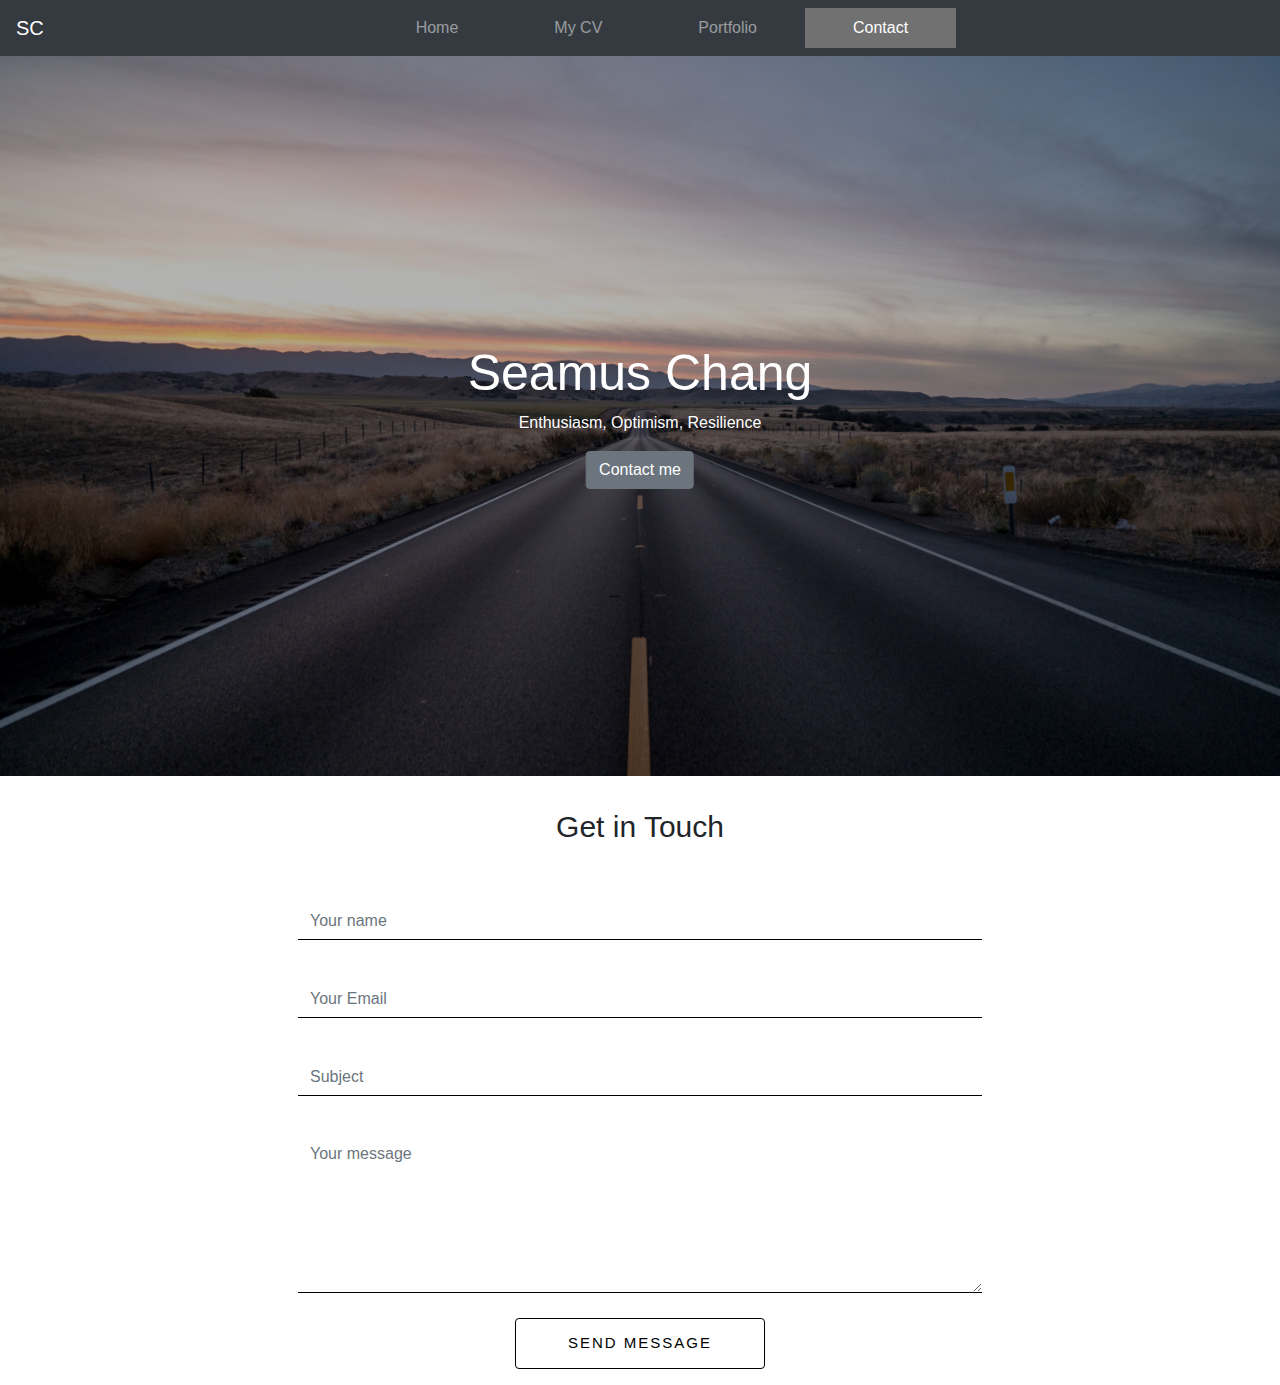
==== contact.html @ 1c6c8531 "Contact Done" ====
<!DOCTYPE html>
<html lang="en">
  <head>
    <meta charset="UTF-8" />
    <meta name="viewport" content="width=device-width, initial-scale=1.0" />
    <title>Contact</title>
    <link rel="stylesheet" href="style.css" />
    <link rel="stylesheet" href="bootstrap.min.css" />
  </head>
  <body>
    <style>
      body,
      html {
        height: 100%;
        margin: 0;
        font-family: Arial, Helvetica, sans-serif;
      }
    </style>
    <nav class="navbar navbar-expand-lg sticky-top navbar-dark bg-dark">
      <a class="navbar-brand" href="#">SC</a>
      <button
        class="navbar-toggler"
        type="button"
        data-toggle="collapse"
        data-target="#navbarNavAltMarkup"
        aria-controls="navbarNavAltMarkup"
        aria-expanded="false"
        aria-label="Toggle navigation"
      >
        <span class="navbar-toggler-icon"></span>
      </button>
      <div
        class="collapse navbar-collapse justify-content-center"
        id="navbarNavAltMarkup"
      >
        <div class="navbar-nav">
          <a class="nav-item nav-link px-5" href="#"
            >Home <span class="sr-only">(current)</span></a
          >
          <a class="nav-item nav-link px-5" href="myCV.html">My CV</a>
          <a class="nav-item nav-link px-5" href="portfolio.html">Portfolio</a>
          <a class="nav-item nav-link px-5 active" href="#">Contact</a>
        </div>
      </div>
    </nav>
    <div class="hero-image">
      <div class="hero-text">
        <h1 style="font-size: 50px">Seamus Chang</h1>
        <p>Enthusiasm, Optimism, Resilience</p>
        <a href="#form" type="button" class="btn btn-secondary">Contact me</a>
      </div>
    </div>

    <div class="container pt-2" id="form">
      <div class="row">
        <div class="col-xs-12 col-sm-12 col-md-12 col-lg-12 text-center">
          <h2 class="form-title">Get in Touch</h2>
        </div>
      </div>

      <div class="row">
        <div class="col-xs-12 col-sm-12 col-md-12 col-lg-12">
          <form
            id="contact-form"
            name="myForm"
            class="form"
            action="#"
            onsubmit="return validateForm()"
            method="POST"
            role="form"
          >
            <div class="form-group">
              <label class="form-label" id="nameLabel" for="name"></label>
              <input
                type="text"
                class="form-control"
                id="name"
                name="name"
                placeholder="Your name"
                tabindex="1"
              />
            </div>

            <div class="form-group">
              <label class="form-label" id="emailLabel" for="email"></label>
              <input
                type="email"
                class="form-control"
                id="email"
                name="email"
                placeholder="Your Email"
                tabindex="2"
              />
            </div>

            <div class="form-group">
              <label class="form-label" id="subjectLabel" for="sublect"></label>
              <input
                type="text"
                class="form-control"
                id="subject"
                name="subject"
                placeholder="Subject"
                tabindex="3"
              />
            </div>

            <div class="form-group">
              <label class="form-label" id="messageLabel" for="message"></label>
              <textarea
                rows="6"
                cols="60"
                name="message"
                class="form-control"
                id="message"
                placeholder="Your message"
                tabindex="4"
              ></textarea>
            </div>

            <div class="text-center margin-top-25 pb-3">
              <button type="submit" class="btn btn-mod btn-border btn-large">
                Send Message
              </button>
            </div>
          </form>
          <!-- End form -->
        </div>
        <!-- End col -->
      </div>
      <!-- End row -->
    </div>
  </body>
</html>
---- style.css ----
/* Nav bar` */
.site-header {
  background-color: rgba(0, 0, 0, 0.85);
  -webkit-backdrop-filter: saturate(180%) blur(20px);
  backdrop-filter: saturate(180%) blur(20px);
}
.site-header a {
  color: #999;
  transition: ease-in-out color 0.15s;
}
.site-header a:hover {
  color: #fff;
  text-decoration: none;
}

* {
  box-sizing: border-box;
}

/* Slideshow container */
.slideshow-container {
  max-width: 1000px;
  position: relative;
  margin: auto;
}

/* Hide the images by default */
.mySlides {
  display: none;
}

/* Next & previous buttons */
.prev,
.next {
  cursor: pointer;
  position: absolute;
  top: 50%;
  width: auto;
  margin-top: -22px;
  padding: 16px;
  color: white;
  font-weight: bold;
  font-size: 18px;
  transition: 0.6s ease;
  border-radius: 0 3px 3px 0;
  user-select: none;
}

/* Position the "next button" to the right */
.next {
  right: 0;
  border-radius: 3px 0 0 3px;
}

/* On hover, add a black background color with a little bit see-through */
.prev:hover,
.next:hover {
  background-color: rgba(0, 0, 0, 0.8);
}

/* Caption text */
.text {
  color: #f2f2f2;
  font-size: 15px;
  padding: 8px 12px;
  position: absolute;
  bottom: 8px;
  width: 100%;
  text-align: center;
}

/* Number text (1/3 etc) */
.numbertext {
  color: #f2f2f2;
  font-size: 12px;
  padding: 8px 12px;
  position: absolute;
  top: 0;
}

/* The dots/bullets/indicators */
.dot {
  cursor: pointer;
  height: 15px;
  width: 15px;
  margin: 0 2px;
  background-color: #bbb;
  border-radius: 50%;
  display: inline-block;
  transition: background-color 0.6s ease;
}

.active,
.dot:hover {
  background-color: #717171;
}

/* Fading animation */
.fade {
  -webkit-animation-name: fade;
  -webkit-animation-duration: 1.5s;
  animation-name: fade;
  animation-duration: 1.5s;
}

@-webkit-keyframes fade {
  from {
    opacity: 0.4;
  }
  to {
    opacity: 1;
  }
}

@keyframes fade {
  from {
    opacity: 0.4;
  }
  to {
    opacity: 1;
  }
}

/* Portfolio */

/* Contact */

.hero-image {
  background-image: linear-gradient(rgba(0, 0, 0, 0.301), rgba(0, 0, 0, 0.301)),
    url("img/photo/landscape.jpg");
  height: 80%;
  background-position: center;
  background-repeat: no-repeat;
  background-size: cover;
  position: relative;
}

.hero-text {
  text-align: center;
  position: absolute;
  top: 50%;
  left: 50%;
  transform: translate(-50%, -50%);
  color: white;
}

.hero-text button {
  border: none;
  outline: 0;
  display: inline-block;
  padding: 10px 25px;
  color: black;
  background-color: #ddd;
  text-align: center;
  cursor: pointer;
}

.hero-text button:hover {
  background-color: #555;
  color: white;
}

#success-message {
  opacity: 0;
}

.col-xs-12.col-sm-12.col-md-12.col-lg-12 {
  padding: 0 20% 0 20%;
}

.margin-top-25 {
  margin-top: 25px;
}

.form-title {
  padding: 25px;
  font-size: 30px;
  font-weight: 300;
  font-family: "Helvetica Neue", Helvetica, Arial, sans-serif;
}

.form-group .form-control {
  -webkit-box-shadow: none;
  border-bottom: 1px;
  border-style: none none solid none;
  border-radius: 0;
  border-color: #000;
}

.form-group .form-control:focus {
  box-shadow: none;
  border-width: 0 0 2px 0;
  border-color: #000;
}

textarea {
  resize: none;
}

.btn-mod.btn-large {
  height: auto;
  padding: 13px 52px;
  font-size: 15px;
}

.btn-mod.btn-border {
  color: #000000;
  border: 1px solid #000000;
  background: transparent;
}

.btn-mod,
a.btn-mod {
  -webkit-box-sizing: border-box;
  -moz-box-sizing: border-box;
  box-sizing: border-box;
  padding: 4px 13px;
  color: #fff;
  background: rgba(34, 34, 34, 0.9);
  border: 1px solid transparent;
  font-size: 11px;
  font-weight: 400;
  text-transform: uppercase;
  text-decoration: none;
  letter-spacing: 2px;
  -webkit-border-radius: 0;
  -moz-border-radius: 0;
  border-radius: 0;
  -webkit-box-shadow: none;
  -moz-box-shadow: none;
  box-shadow: none;
  -webkit-transition: all 0.2s cubic-bezier(0, 0, 0.58, 1);
  -moz-transition: all 0.2s cubic-bezier(0, 0, 0.58, 1);
  -o-transition: all 0.2s cubic-bezier(0, 0, 0.58, 1);
  -ms-transition: all 0.2s cubic-bezier(0, 0, 0.58, 1);
  transition: all 0.2s cubic-bezier(0, 0, 0.58, 1);
}

.btn-mod.btn-border:hover,
.btn-mod.btn-border:active,
.btn-mod.btn-border:focus,
.btn-mod.btn-border:active:focus {
  color: #fff;
  border-color: #000;
  background: #000;
  outline: none;
}

@media only screen and (max-width: 500px) {
  .btn-mod.btn-large {
    padding: 6px 16px;
    font-size: 11px;
  }

  .form-title {
    font-size: 20px;
  }
}
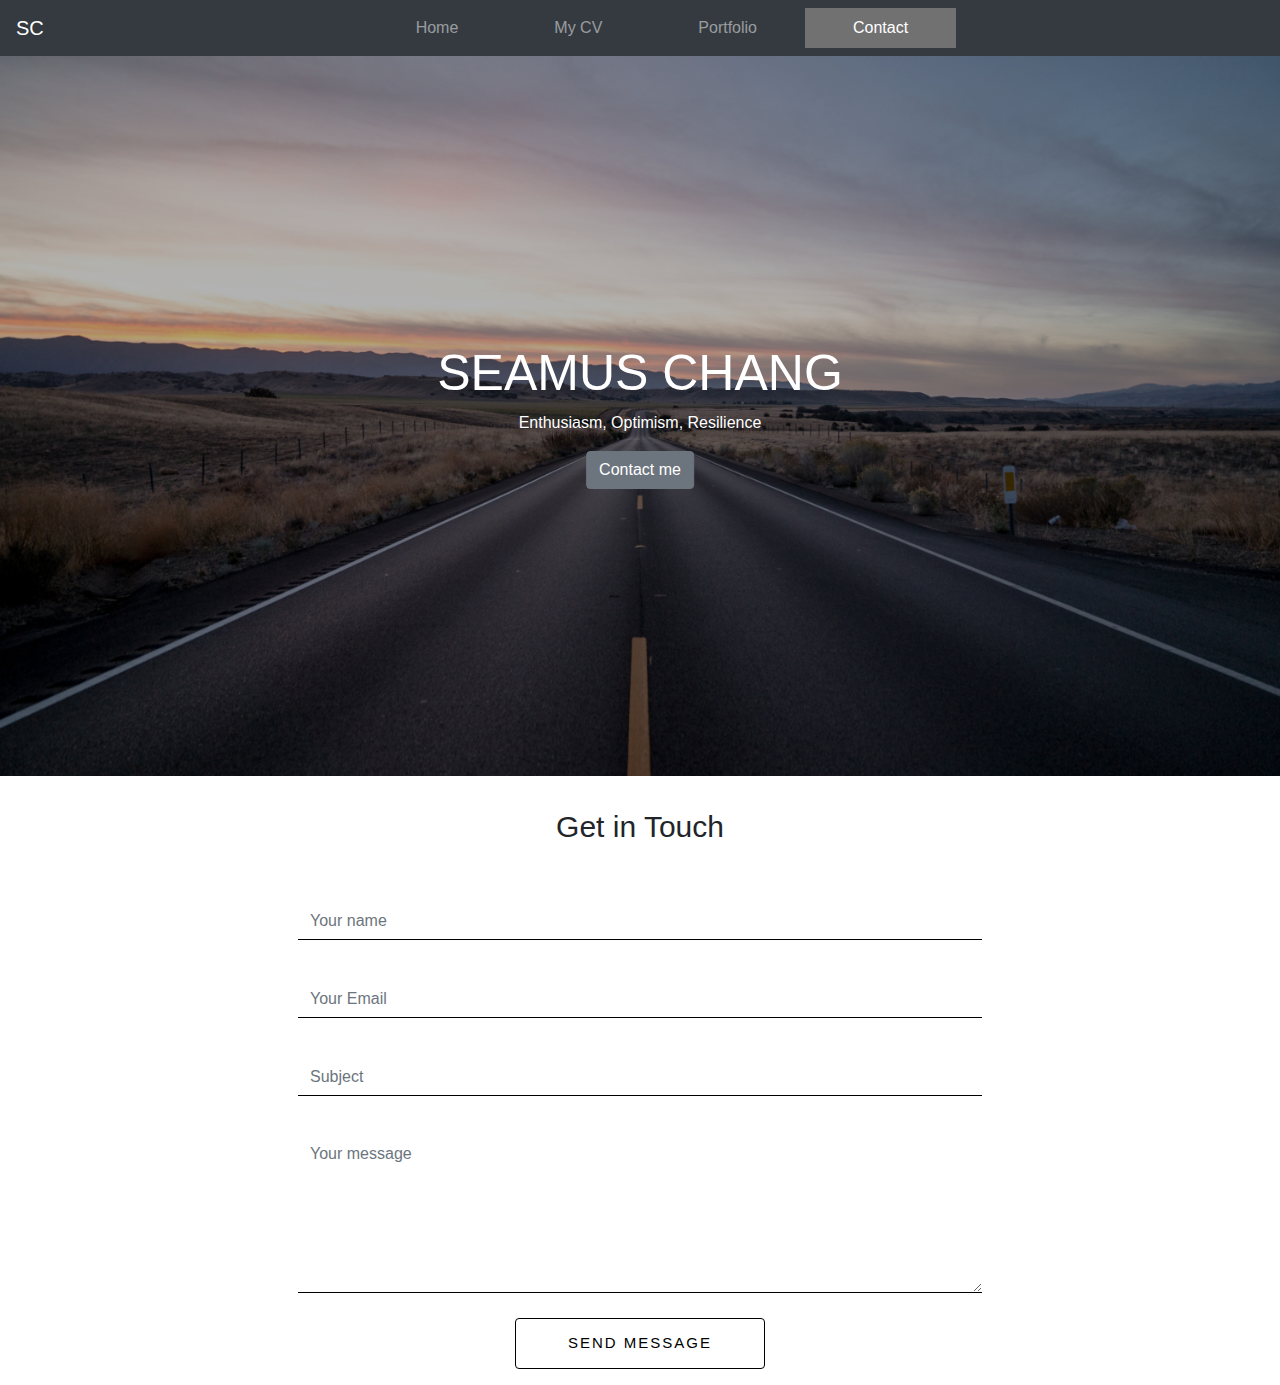
==== commit 2e1184cb: "CV" ====
--- a/contact.html
+++ b/contact.html
@@ -45,7 +45,7 @@
     </nav>
     <div class="hero-image">
       <div class="hero-text">
-        <h1 style="font-size: 50px">Seamus Chang</h1>
+        <h1 style="font-size: 50px">SEAMUS CHANG</h1>
         <p>Enthusiasm, Optimism, Resilience</p>
         <a href="#form" type="button" class="btn btn-secondary">Contact me</a>
       </div>
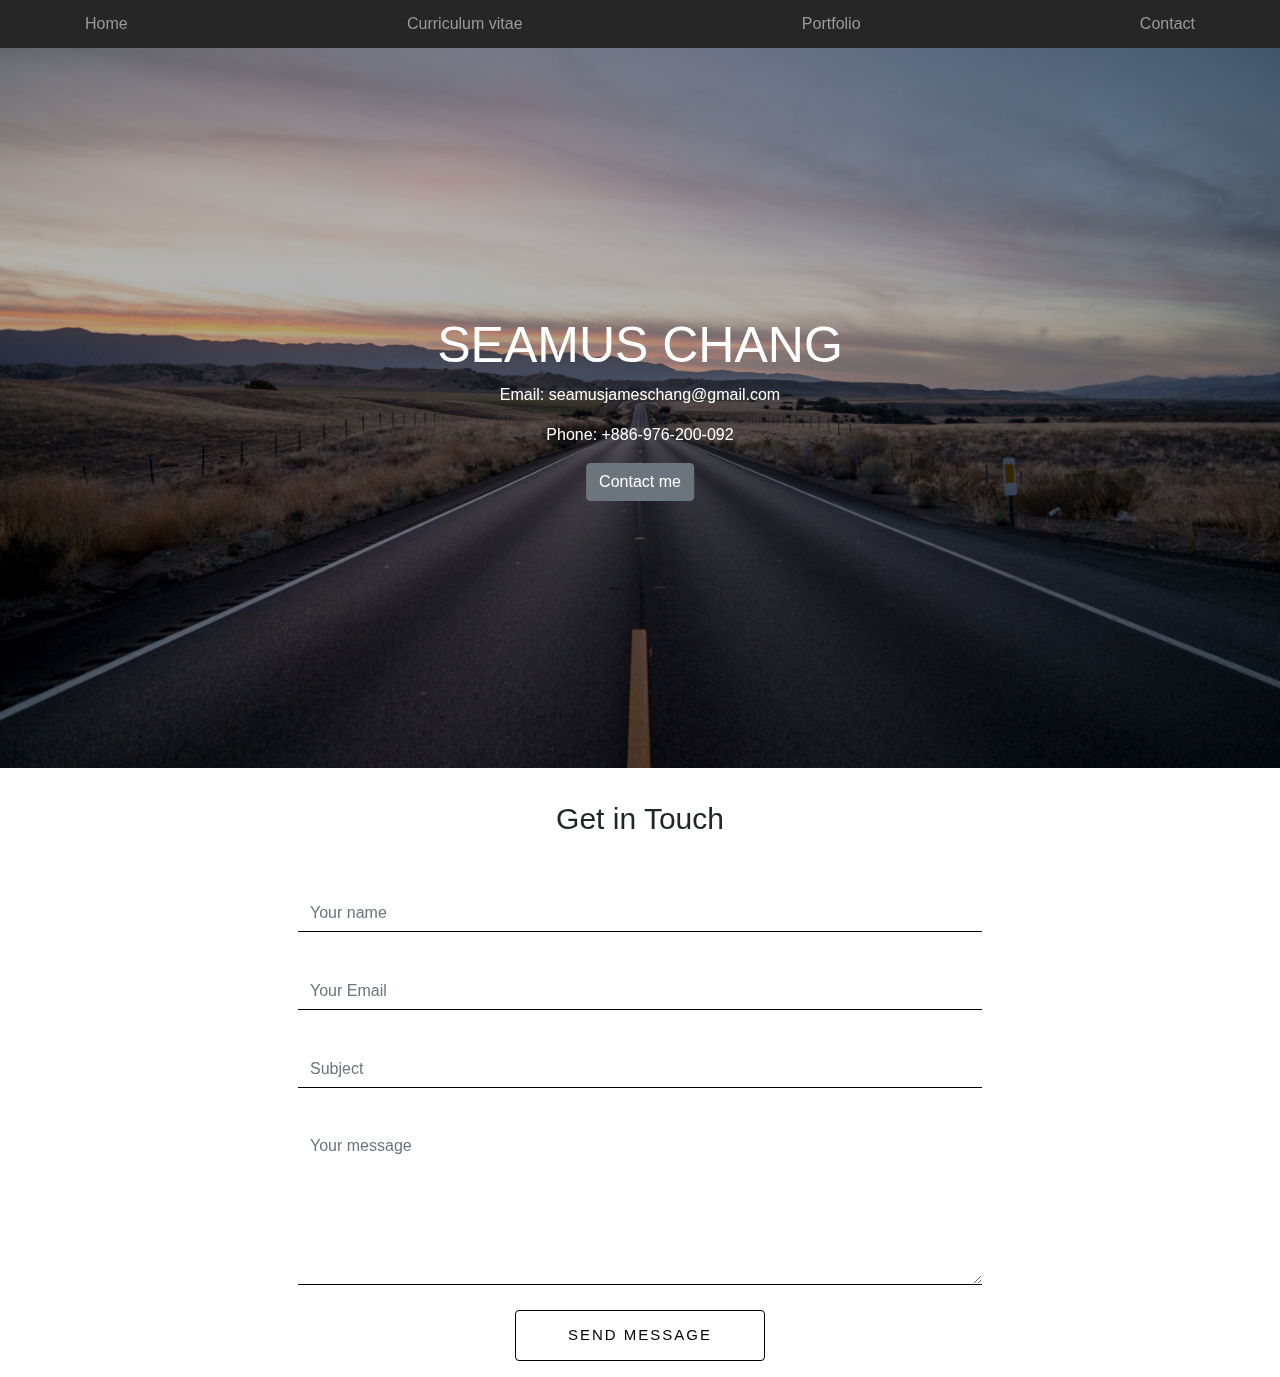
==== commit 68318945: "change" ====
--- a/contact.html
+++ b/contact.html
@@ -16,37 +16,25 @@
         font-family: Arial, Helvetica, sans-serif;
       }
     </style>
-    <nav class="navbar navbar-expand-lg sticky-top navbar-dark bg-dark">
-      <a class="navbar-brand" href="#">SC</a>
-      <button
-        class="navbar-toggler"
-        type="button"
-        data-toggle="collapse"
-        data-target="#navbarNavAltMarkup"
-        aria-controls="navbarNavAltMarkup"
-        aria-expanded="false"
-        aria-label="Toggle navigation"
+    <nav class="site-header sticky-top py-1">
+      <div
+        class="container d-flex flex-column flex-md-row justify-content-between"
       >
-        <span class="navbar-toggler-icon"></span>
-      </button>
-      <div
-        class="collapse navbar-collapse justify-content-center"
-        id="navbarNavAltMarkup"
-      >
-        <div class="navbar-nav">
-          <a class="nav-item nav-link px-5" href="#"
-            >Home <span class="sr-only">(current)</span></a
-          >
-          <a class="nav-item nav-link px-5" href="myCV.html">My CV</a>
-          <a class="nav-item nav-link px-5" href="portfolio.html">Portfolio</a>
-          <a class="nav-item nav-link px-5 active" href="#">Contact</a>
-        </div>
+        <a class="py-2 d-none d-md-inline-block" href="index.html">Home</a>
+        <a class="py-2 d-none d-md-inline-block" href="myCV.html"
+          >Curriculum vitae</a
+        >
+        <a class="py-2 d-none d-md-inline-block" href="portfolio.html"
+          >Portfolio</a
+        >
+        <a class="py-2 d-none d-md-inline-block" href="contact.html">Contact</a>
       </div>
     </nav>
     <div class="hero-image">
       <div class="hero-text">
         <h1 style="font-size: 50px">SEAMUS CHANG</h1>
-        <p>Enthusiasm, Optimism, Resilience</p>
+        <p>Email: seamusjameschang@gmail.com</p>
+        <p>Phone: +886-976-200-092</p>
         <a href="#form" type="button" class="btn btn-secondary">Contact me</a>
       </div>
     </div>
@@ -124,11 +112,8 @@
               </button>
             </div>
           </form>
-          <!-- End form -->
         </div>
-        <!-- End col -->
       </div>
-      <!-- End row -->
     </div>
   </body>
 </html>
--- a/style.css
+++ b/style.css
@@ -256,3 +256,94 @@
     font-size: 20px;
   }
 }
+
+.sec-1 {
+  background-image: linear-gradient(rgba(0, 0, 0, 0.301), rgba(0, 0, 0, 0.301)),
+    url("img/photo/landscape.jpg");
+  background-image: url("img/photo/coding1.jpg");
+  height: 80%;
+  background-position: center;
+  background-repeat: no-repeat;
+  background-size: cover;
+  position: relative;
+}
+
+body {
+  /* padding-bottom: 3rem; */
+  color: #5a5a5a;
+}
+
+.bg-con {
+  background-color: rgb(173, 232, 255);
+}
+
+/* Carousel base class */
+.carousel {
+  margin-bottom: 4rem;
+}
+/* Since positioning the image, we need to help out the caption */
+.carousel-caption {
+  bottom: 3rem;
+  z-index: 10;
+}
+
+/* Declare heights because of positioning of img element */
+.carousel-item {
+  height: 32rem;
+}
+.carousel-item > img {
+  position: absolute;
+  top: 0;
+  left: 0;
+  min-width: 100%;
+  height: 32rem;
+}
+
+/* Center align the text within the three columns below the carousel */
+.marketing .col-lg-4 {
+  margin-bottom: 1.5rem;
+  text-align: center;
+}
+.marketing h2 {
+  font-weight: 400;
+}
+.marketing .col-lg-4 p {
+  margin-right: 0.75rem;
+  margin-left: 0.75rem;
+}
+
+/* Featurettes
+------------------------- */
+
+.featurette-divider {
+  margin: 5rem 0; /* Space out the Bootstrap <hr> more */
+}
+
+/* Thin out the marketing headings */
+.featurette-heading {
+  font-weight: 300;
+  line-height: 1;
+  letter-spacing: -0.05rem;
+}
+
+/* RESPONSIVE CSS
+-------------------------------------------------- */
+
+@media (min-width: 40em) {
+  /* Bump up size of carousel content */
+  .carousel-caption p {
+    margin-bottom: 1.25rem;
+    font-size: 1.25rem;
+    line-height: 1.4;
+  }
+
+  .featurette-heading {
+    font-size: 50px;
+  }
+}
+
+@media (min-width: 62em) {
+  .featurette-heading {
+    margin-top: 7rem;
+  }
+}
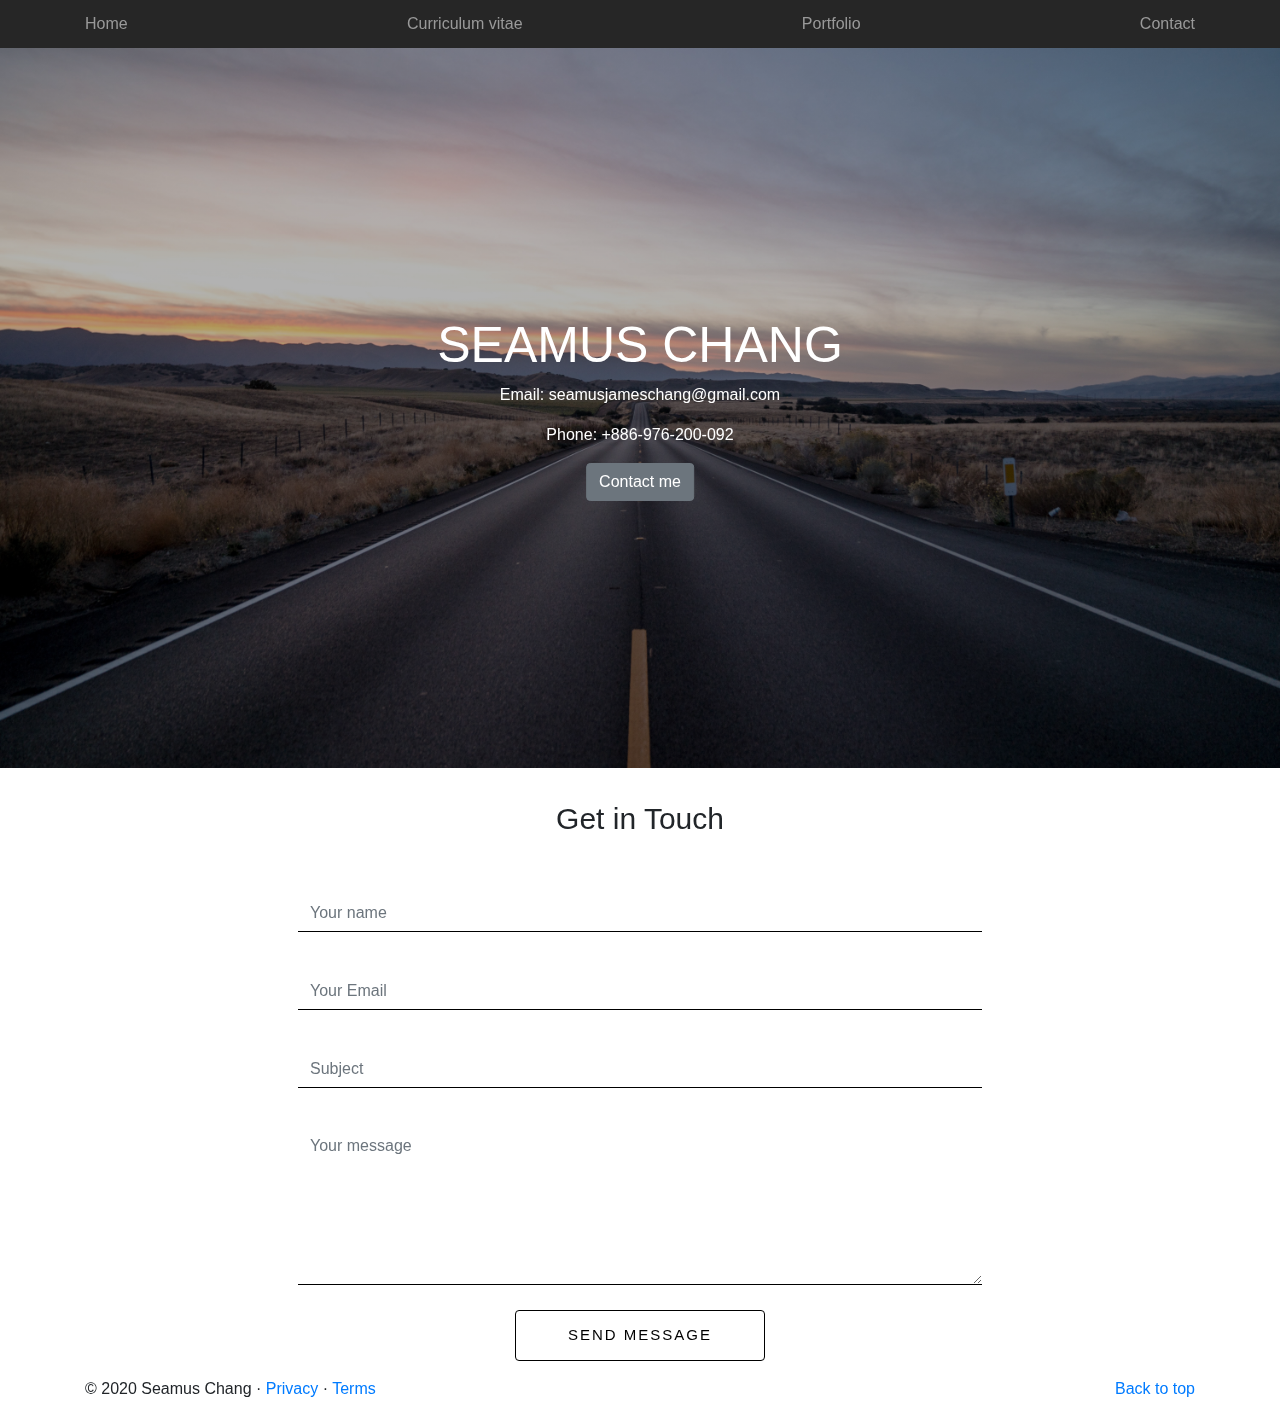
==== commit 49bba748: "change" ====
--- a/contact.html
+++ b/contact.html
@@ -3,7 +3,7 @@
   <head>
     <meta charset="UTF-8" />
     <meta name="viewport" content="width=device-width, initial-scale=1.0" />
-    <title>Contact</title>
+    <title>SC | Contact</title>
     <link rel="stylesheet" href="style.css" />
     <link rel="stylesheet" href="bootstrap.min.css" />
   </head>
@@ -21,7 +21,7 @@
         class="container d-flex flex-column flex-md-row justify-content-between"
       >
         <a class="py-2 d-none d-md-inline-block" href="index.html">Home</a>
-        <a class="py-2 d-none d-md-inline-block" href="myCV.html"
+        <a class="py-2 d-none d-md-inline-block" href="cv.html"
           >Curriculum vitae</a
         >
         <a class="py-2 d-none d-md-inline-block" href="portfolio.html"
@@ -115,5 +115,12 @@
         </div>
       </div>
     </div>
+    <footer class="container">
+      <p class="float-right"><a href="#">Back to top</a></p>
+      <p>
+        &copy; 2020 Seamus Chang &middot;
+        <a href="#">Privacy</a> &middot; <a href="#">Terms</a>
+      </p>
+    </footer>
   </body>
 </html>
--- a/style.css
+++ b/style.css
@@ -274,7 +274,8 @@
 }
 
 .bg-con {
-  background-color: rgb(173, 232, 255);
+  background: url(https://www.toptal.com/designers/subtlepatterns/patterns/folk-pattern-black.png)
+    repeat;
 }
 
 /* Carousel base class */
@@ -347,3 +348,348 @@
     margin-top: 7rem;
   }
 }
+/* cv */
+@import url(http://weloveiconfonts.com/api/?family=entypo|fontawesome);
+/* entypo */
+[class*="entypo-"]:before {
+  font-family: "entypo", sans-serif;
+}
+/* fontawesome */
+[class*="fontawesome-"]:before {
+  font-family: "FontAwesome", sans-serif;
+}
+
+/* Utils */
+
+.clear {
+  clear: both;
+}
+.purple {
+  color: #837c9a;
+}
+
+.block {
+  margin: 25px 30px;
+}
+.block h1 {
+  margin-left: -5px;
+  font-weight: 200;
+}
+
+.last.block {
+  margin-bottom: 110px;
+}
+
+.horizontal_list {
+  margin: 0;
+  padding: 0;
+  list-style-type: none;
+}
+.horizontal_list li {
+  float: left;
+}
+.horizontal_list li:before {
+  content: none;
+}
+.horizontal_list li {
+  padding-left: 0;
+  text-indent: 0;
+}
+
+.horizontal_line {
+  margin: 34px 0 0 30px;
+  height: 26px;
+  position: relative;
+}
+.line_left,
+.line_right {
+  border-top: 1px solid #434247;
+  width: 305px;
+  margin-top: 13px;
+}
+.line_left {
+  float: left;
+}
+.line_right {
+  float: right;
+}
+.left_circle,
+.central_circle,
+.right_circle {
+  background: rgb(69, 68, 73);
+  background: rgba(255, 255, 255, 0.15);
+  position: absolute;
+  border-radius: 50px;
+}
+.left_circle,
+.right_circle {
+  width: 13px;
+  height: 13px;
+  top: 7px;
+}
+.left_circle {
+  left: 314px;
+}
+.central_circle {
+  width: 26px;
+  height: 26px;
+  top: 0px;
+  left: 322px;
+}
+.right_circle {
+  left: 343px;
+}
+
+/* Containers size */
+
+#main_container {
+  width: 960px;
+  margin: 0 auto;
+}
+#header {
+  height: 130px;
+  border-bottom: 1px solid #403f44;
+}
+.header_logotype_container {
+  width: 260px;
+  height: 130px;
+  border-right: 1px solid #403f44;
+  float: left;
+}
+.header_menu_container {
+  height: 130px;
+  width: 699px;
+  float: left;
+}
+.header_menu_container a {
+  font-family: "Lato", Helvetica, sans-serif;
+}
+#left_col {
+  width: 260px;
+  float: left;
+}
+#content_container {
+  width: 699px;
+  border-left: 1px solid #403f44;
+  float: left;
+}
+#footer {
+  width: 960px;
+  height: 60px;
+  border-top: 1px solid #403f44;
+  display: inline-block;
+}
+
+/* HEADER */
+
+.logotype_name {
+  text-transform: uppercase;
+  font-size: 32px;
+  margin: 43px 0 0;
+}
+.logotype_occupation {
+  text-transform: uppercase;
+  margin-top: 5px;
+  color: #17a2b8;
+  font-size: 14px;
+  letter-spacing: 2px;
+  padding-left: 7px;
+}
+
+.download_print_buttons {
+  width: 225px;
+  height: 45px;
+  float: right;
+}
+.download_print_buttons a {
+  text-decoration: none;
+  font-size: 12px;
+  font-family: "Lato", Helvetica, sans-serif;
+  font-style: italic;
+  line-height: 45px;
+  padding: 16px 17px;
+  background: #353638;
+}
+.download_print_buttons a:hover {
+  background: #020609;
+}
+.download_print_buttons .icon {
+  color: #02070a;
+  padding-right: 6px;
+  font-style: normal;
+  font-size: 18px;
+}
+.icon-angle-double-right {
+  position: relative;
+  top: 2px;
+}
+.download_print_buttons a:hover .icon {
+  color: #e4e3e8;
+}
+
+.header_menu {
+  width: 699px;
+  margin-top: 40px;
+  margin-left: 5px;
+}
+.header_menu a {
+  text-decoration: none;
+  padding: 0 20px;
+  border-left: 1px solid #e4e3e8;
+  font-size: 16px;
+  font-weight: 400;
+}
+.header_menu a.no_border {
+  border-left: none;
+}
+.header_menu a:hover {
+  color: #837c9a;
+}
+
+/* LEFT NAV */
+
+#left_nav h2 {
+  margin: 0;
+  font-size: 24px;
+}
+
+.profile_frame {
+  width: 210px;
+  height: 260px;
+  background: url(img/photo/IMG_8668.JPG) 100% /210px no-repeat;
+  margin-top: 30px;
+}
+
+.hello_content,
+.contact_details_content {
+  margin-top: 25px;
+}
+
+.hello_content {
+  width: 230px;
+}
+.contact_details_content h2 + p.purple {
+  margin-top: 10px;
+}
+.contact_details_content p {
+  margin: 0;
+}
+.contact_details_content p.purple {
+  margin-top: 25px;
+}
+
+.send_message_button,
+.special_button {
+  margin-top: 25px;
+  display: block;
+  background: #17a2b8;
+  width: 230px;
+  height: 50px;
+  position: relative;
+  z-index: 1;
+}
+.cut1:after {
+  content: "";
+  position: absolute;
+  bottom: -19px;
+  left: -20px;
+  width: 30px;
+  height: 30px;
+  z-index: 9;
+  background: url(http://subtlepatterns2015.subtlepatterns.netdna-cdn.com/patterns/dark_wall.png)
+    repeat;
+  transform: rotate(45deg);
+}
+.cut2:before {
+  content: "";
+  position: absolute;
+  top: -19px;
+  right: -20px;
+  width: 30px;
+  height: 30px;
+  z-index: 9;
+  background: url(http://subtlepatterns2015.subtlepatterns.netdna-cdn.com/patterns/dark_wall.png)
+    repeat;
+  transform: rotate(45deg);
+}
+.content {
+  text-align: center;
+  color: #04080b;
+  width: 100%;
+  height: 40px;
+  position: absolute;
+  z-index: 2;
+  font: 18px "Lato", Arial, sans-serif;
+  margin: 0;
+  padding: 16px 0 0;
+  top: -4px;
+  bottom: 10px;
+  border-top: 1px solid #403f44;
+}
+.send_message_button:hover,
+.special_button:hover {
+  background: #63d7e9;
+}
+
+.get_social_content {
+  margin-top: 15px;
+}
+.get_social_content h2 {
+  margin-bottom: 8px;
+}
+.social_icons {
+  margin-left: -8px;
+}
+.social_icons a {
+  font-size: 35px;
+  text-decoration: none;
+  color: #000507;
+  padding: 0;
+  padding: 0 5px;
+}
+.social_icons a span.invisible {
+  display: none;
+}
+.social_icons .facebook:hover {
+  background: #3b5998;
+  color: #dfe3ee;
+  border-top-right-radius: 50px;
+  border-bottom-left-radius: 50px;
+}
+.social_icons .twitter:hover {
+  background: #00b0ed;
+  color: #fff;
+  border-top-left-radius: 50px;
+  border-bottom-right-radius: 50px;
+}
+.social_icons .linkedin:hover {
+  background: #007bb6;
+  color: #fff;
+  border-top-right-radius: 50px;
+  border-bottom-left-radius: 50px;
+}
+
+.footer_name {
+  font-style: italic;
+  margin-top: 20px;
+}
+
+/* Profile Content */
+
+.profile_quote {
+  position: relative;
+  /* margin-left: 5px; */
+}
+.profile_quote p {
+  font-size: 17px;
+  width: 455px;
+}
+.profile_quote .entypo-quote {
+  color: #3d3a41;
+  font-size: 80px;
+  font-style: normal;
+  position: absolute;
+  top: -20px;
+  right: 70px;
+  cursor: default;
+}
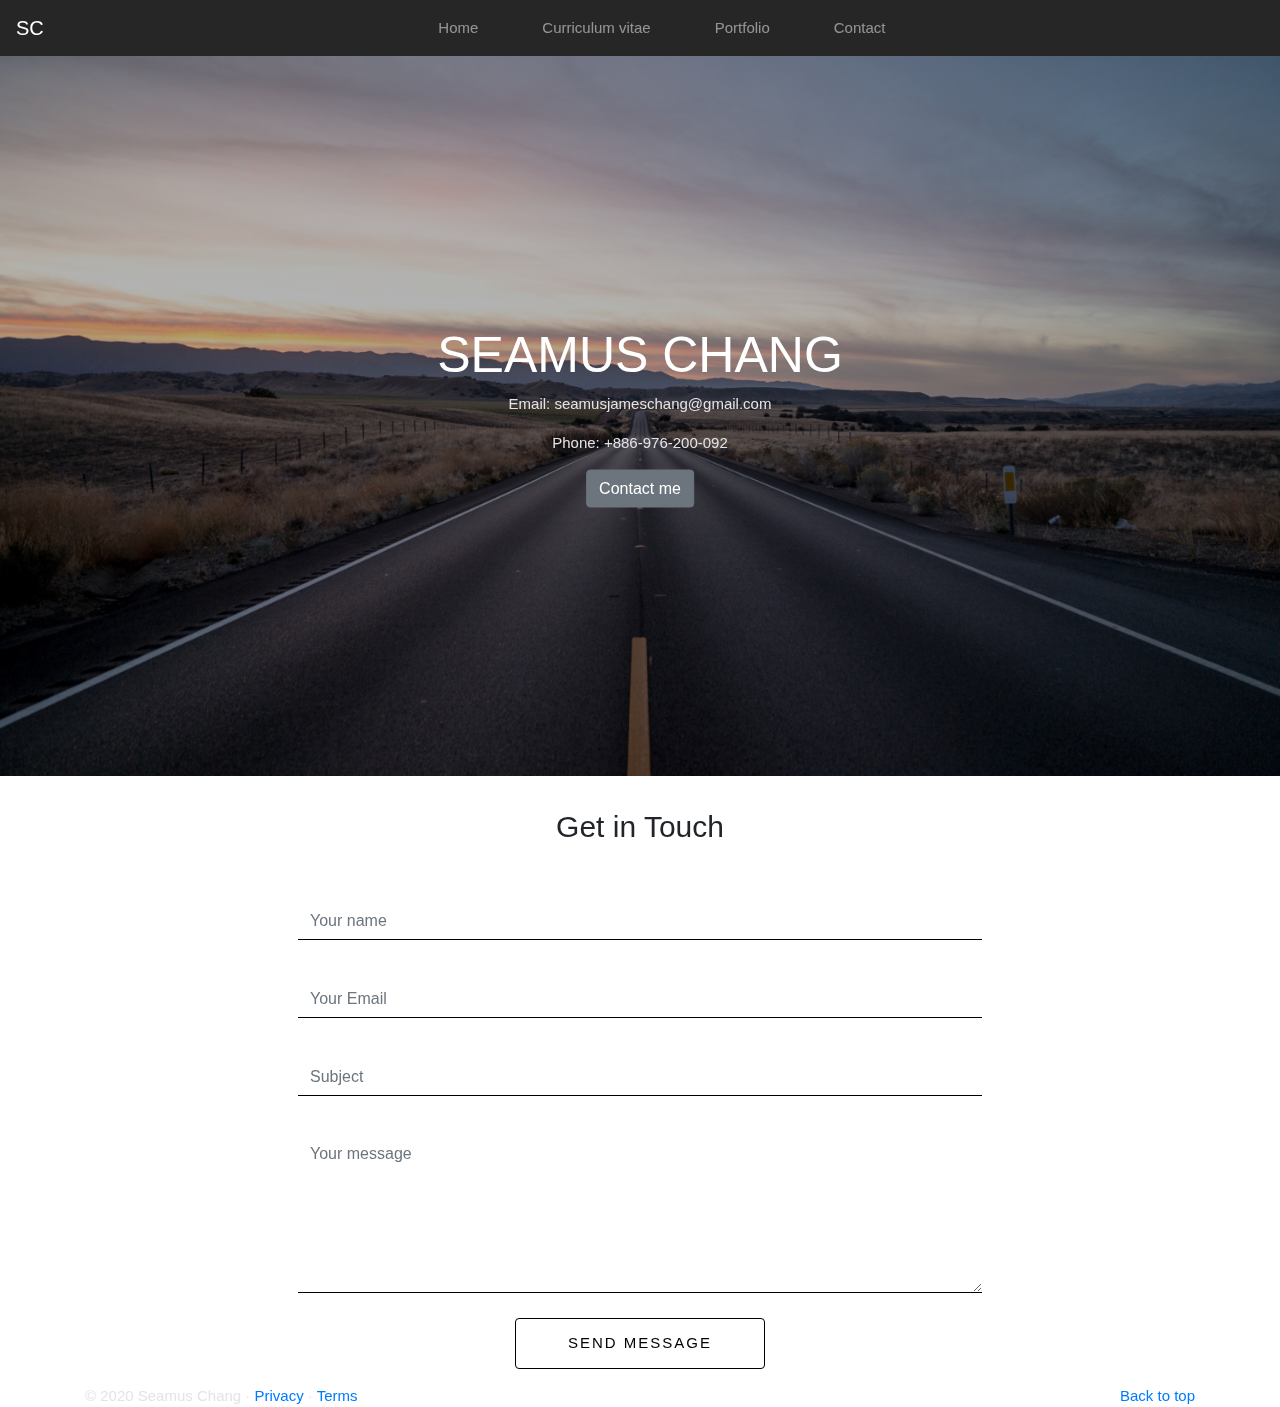
==== commit f3048bdf: "responsive" ====
--- a/contact.html
+++ b/contact.html
@@ -6,6 +6,9 @@
     <title>SC | Contact</title>
     <link rel="stylesheet" href="style.css" />
     <link rel="stylesheet" href="bootstrap.min.css" />
+    <script src="https://ajax.googleapis.com/ajax/libs/jquery/3.5.1/jquery.min.js"></script>
+    <script src="https://cdnjs.cloudflare.com/ajax/libs/popper.js/1.16.0/umd/popper.min.js"></script>
+    <script src="https://maxcdn.bootstrapcdn.com/bootstrap/4.5.2/js/bootstrap.min.js"></script>
   </head>
   <body>
     <style>
@@ -16,18 +19,34 @@
         font-family: Arial, Helvetica, sans-serif;
       }
     </style>
-    <nav class="site-header sticky-top py-1">
+    <nav class="navbar navbar-expand-md sticky-top site-header navbar-dark">
+      <a class="navbar-brand" href="#">SC</a>
+      <button
+        class="navbar-toggler"
+        type="button"
+        data-toggle="collapse"
+        data-target="#collapsibleNavbar"
+      >
+        <span class="navbar-toggler-icon"></span>
+      </button>
       <div
-        class="container d-flex flex-column flex-md-row justify-content-between"
+        class="collapse navbar-collapse justify-content-center"
+        id="collapsibleNavbar"
       >
-        <a class="py-2 d-none d-md-inline-block" href="index.html">Home</a>
-        <a class="py-2 d-none d-md-inline-block" href="cv.html"
-          >Curriculum vitae</a
-        >
-        <a class="py-2 d-none d-md-inline-block" href="portfolio.html"
-          >Portfolio</a
-        >
-        <a class="py-2 d-none d-md-inline-block" href="contact.html">Contact</a>
+        <ul class="navbar-nav">
+          <li class="px-4 nav-item">
+            <a class="nav-link" href="index.html">Home</a>
+          </li>
+          <li class="px-4 nav-item">
+            <a class="nav-link" href="cv.html">Curriculum vitae</a>
+          </li>
+          <li class="px-4 nav-item">
+            <a class="nav-link" href="portfolio.html">Portfolio</a>
+          </li>
+          <li class="px-4 nav-item">
+            <a class="nav-link" href="contact.html">Contact</a>
+          </li>
+        </ul>
       </div>
     </nav>
     <div class="hero-image">
--- a/style.css
+++ b/style.css
@@ -1,4 +1,13 @@
 /* Nav bar` */
+blockquote,
+p,
+a,
+li {
+  font-family: "Lato", Helvetica, sans-serif;
+  font-weight: 300;
+  font-size: 15px;
+  color: #e4e3e8;
+}
 .site-header {
   background-color: rgba(0, 0, 0, 0.85);
   -webkit-backdrop-filter: saturate(180%) blur(20px);
@@ -329,367 +338,3 @@
 
 /* RESPONSIVE CSS
 -------------------------------------------------- */
-
-@media (min-width: 40em) {
-  /* Bump up size of carousel content */
-  .carousel-caption p {
-    margin-bottom: 1.25rem;
-    font-size: 1.25rem;
-    line-height: 1.4;
-  }
-
-  .featurette-heading {
-    font-size: 50px;
-  }
-}
-
-@media (min-width: 62em) {
-  .featurette-heading {
-    margin-top: 7rem;
-  }
-}
-/* cv */
-@import url(http://weloveiconfonts.com/api/?family=entypo|fontawesome);
-/* entypo */
-[class*="entypo-"]:before {
-  font-family: "entypo", sans-serif;
-}
-/* fontawesome */
-[class*="fontawesome-"]:before {
-  font-family: "FontAwesome", sans-serif;
-}
-
-/* Utils */
-
-.clear {
-  clear: both;
-}
-.purple {
-  color: #837c9a;
-}
-
-.block {
-  margin: 25px 30px;
-}
-.block h1 {
-  margin-left: -5px;
-  font-weight: 200;
-}
-
-.last.block {
-  margin-bottom: 110px;
-}
-
-.horizontal_list {
-  margin: 0;
-  padding: 0;
-  list-style-type: none;
-}
-.horizontal_list li {
-  float: left;
-}
-.horizontal_list li:before {
-  content: none;
-}
-.horizontal_list li {
-  padding-left: 0;
-  text-indent: 0;
-}
-
-.horizontal_line {
-  margin: 34px 0 0 30px;
-  height: 26px;
-  position: relative;
-}
-.line_left,
-.line_right {
-  border-top: 1px solid #434247;
-  width: 305px;
-  margin-top: 13px;
-}
-.line_left {
-  float: left;
-}
-.line_right {
-  float: right;
-}
-.left_circle,
-.central_circle,
-.right_circle {
-  background: rgb(69, 68, 73);
-  background: rgba(255, 255, 255, 0.15);
-  position: absolute;
-  border-radius: 50px;
-}
-.left_circle,
-.right_circle {
-  width: 13px;
-  height: 13px;
-  top: 7px;
-}
-.left_circle {
-  left: 314px;
-}
-.central_circle {
-  width: 26px;
-  height: 26px;
-  top: 0px;
-  left: 322px;
-}
-.right_circle {
-  left: 343px;
-}
-
-/* Containers size */
-
-#main_container {
-  width: 960px;
-  margin: 0 auto;
-}
-#header {
-  height: 130px;
-  border-bottom: 1px solid #403f44;
-}
-.header_logotype_container {
-  width: 260px;
-  height: 130px;
-  border-right: 1px solid #403f44;
-  float: left;
-}
-.header_menu_container {
-  height: 130px;
-  width: 699px;
-  float: left;
-}
-.header_menu_container a {
-  font-family: "Lato", Helvetica, sans-serif;
-}
-#left_col {
-  width: 260px;
-  float: left;
-}
-#content_container {
-  width: 699px;
-  border-left: 1px solid #403f44;
-  float: left;
-}
-#footer {
-  width: 960px;
-  height: 60px;
-  border-top: 1px solid #403f44;
-  display: inline-block;
-}
-
-/* HEADER */
-
-.logotype_name {
-  text-transform: uppercase;
-  font-size: 32px;
-  margin: 43px 0 0;
-}
-.logotype_occupation {
-  text-transform: uppercase;
-  margin-top: 5px;
-  color: #17a2b8;
-  font-size: 14px;
-  letter-spacing: 2px;
-  padding-left: 7px;
-}
-
-.download_print_buttons {
-  width: 225px;
-  height: 45px;
-  float: right;
-}
-.download_print_buttons a {
-  text-decoration: none;
-  font-size: 12px;
-  font-family: "Lato", Helvetica, sans-serif;
-  font-style: italic;
-  line-height: 45px;
-  padding: 16px 17px;
-  background: #353638;
-}
-.download_print_buttons a:hover {
-  background: #020609;
-}
-.download_print_buttons .icon {
-  color: #02070a;
-  padding-right: 6px;
-  font-style: normal;
-  font-size: 18px;
-}
-.icon-angle-double-right {
-  position: relative;
-  top: 2px;
-}
-.download_print_buttons a:hover .icon {
-  color: #e4e3e8;
-}
-
-.header_menu {
-  width: 699px;
-  margin-top: 40px;
-  margin-left: 5px;
-}
-.header_menu a {
-  text-decoration: none;
-  padding: 0 20px;
-  border-left: 1px solid #e4e3e8;
-  font-size: 16px;
-  font-weight: 400;
-}
-.header_menu a.no_border {
-  border-left: none;
-}
-.header_menu a:hover {
-  color: #837c9a;
-}
-
-/* LEFT NAV */
-
-#left_nav h2 {
-  margin: 0;
-  font-size: 24px;
-}
-
-.profile_frame {
-  width: 210px;
-  height: 260px;
-  background: url(img/photo/IMG_8668.JPG) 100% /210px no-repeat;
-  margin-top: 30px;
-}
-
-.hello_content,
-.contact_details_content {
-  margin-top: 25px;
-}
-
-.hello_content {
-  width: 230px;
-}
-.contact_details_content h2 + p.purple {
-  margin-top: 10px;
-}
-.contact_details_content p {
-  margin: 0;
-}
-.contact_details_content p.purple {
-  margin-top: 25px;
-}
-
-.send_message_button,
-.special_button {
-  margin-top: 25px;
-  display: block;
-  background: #17a2b8;
-  width: 230px;
-  height: 50px;
-  position: relative;
-  z-index: 1;
-}
-.cut1:after {
-  content: "";
-  position: absolute;
-  bottom: -19px;
-  left: -20px;
-  width: 30px;
-  height: 30px;
-  z-index: 9;
-  background: url(http://subtlepatterns2015.subtlepatterns.netdna-cdn.com/patterns/dark_wall.png)
-    repeat;
-  transform: rotate(45deg);
-}
-.cut2:before {
-  content: "";
-  position: absolute;
-  top: -19px;
-  right: -20px;
-  width: 30px;
-  height: 30px;
-  z-index: 9;
-  background: url(http://subtlepatterns2015.subtlepatterns.netdna-cdn.com/patterns/dark_wall.png)
-    repeat;
-  transform: rotate(45deg);
-}
-.content {
-  text-align: center;
-  color: #04080b;
-  width: 100%;
-  height: 40px;
-  position: absolute;
-  z-index: 2;
-  font: 18px "Lato", Arial, sans-serif;
-  margin: 0;
-  padding: 16px 0 0;
-  top: -4px;
-  bottom: 10px;
-  border-top: 1px solid #403f44;
-}
-.send_message_button:hover,
-.special_button:hover {
-  background: #63d7e9;
-}
-
-.get_social_content {
-  margin-top: 15px;
-}
-.get_social_content h2 {
-  margin-bottom: 8px;
-}
-.social_icons {
-  margin-left: -8px;
-}
-.social_icons a {
-  font-size: 35px;
-  text-decoration: none;
-  color: #000507;
-  padding: 0;
-  padding: 0 5px;
-}
-.social_icons a span.invisible {
-  display: none;
-}
-.social_icons .facebook:hover {
-  background: #3b5998;
-  color: #dfe3ee;
-  border-top-right-radius: 50px;
-  border-bottom-left-radius: 50px;
-}
-.social_icons .twitter:hover {
-  background: #00b0ed;
-  color: #fff;
-  border-top-left-radius: 50px;
-  border-bottom-right-radius: 50px;
-}
-.social_icons .linkedin:hover {
-  background: #007bb6;
-  color: #fff;
-  border-top-right-radius: 50px;
-  border-bottom-left-radius: 50px;
-}
-
-.footer_name {
-  font-style: italic;
-  margin-top: 20px;
-}
-
-/* Profile Content */
-
-.profile_quote {
-  position: relative;
-  /* margin-left: 5px; */
-}
-.profile_quote p {
-  font-size: 17px;
-  width: 455px;
-}
-.profile_quote .entypo-quote {
-  color: #3d3a41;
-  font-size: 80px;
-  font-style: normal;
-  position: absolute;
-  top: -20px;
-  right: 70px;
-  cursor: default;
-}
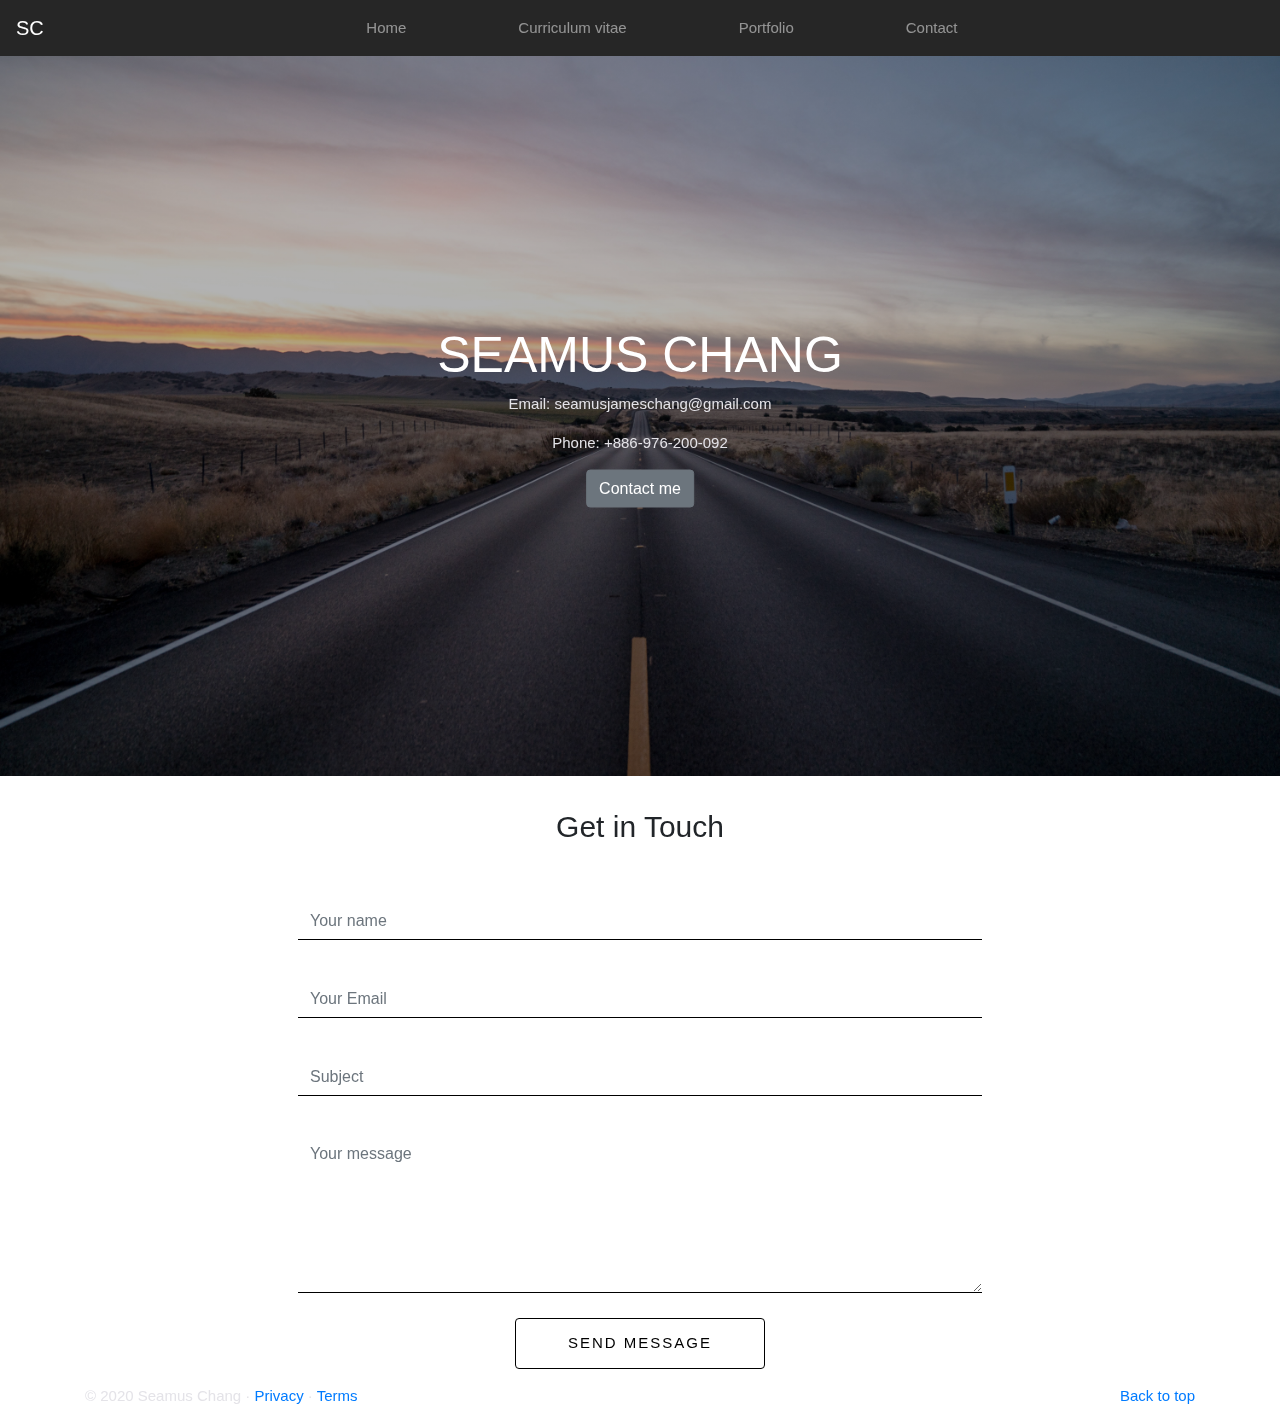
==== commit 74543552: "navbar" ====
--- a/contact.html
+++ b/contact.html
@@ -34,16 +34,16 @@
         id="collapsibleNavbar"
       >
         <ul class="navbar-nav">
-          <li class="px-4 nav-item">
+          <li class="px-5 nav-item">
             <a class="nav-link" href="index.html">Home</a>
           </li>
-          <li class="px-4 nav-item">
+          <li class="px-5 nav-item">
             <a class="nav-link" href="cv.html">Curriculum vitae</a>
           </li>
-          <li class="px-4 nav-item">
+          <li class="px-5 nav-item">
             <a class="nav-link" href="portfolio.html">Portfolio</a>
           </li>
-          <li class="px-4 nav-item">
+          <li class="px-5 nav-item">
             <a class="nav-link" href="contact.html">Contact</a>
           </li>
         </ul>
